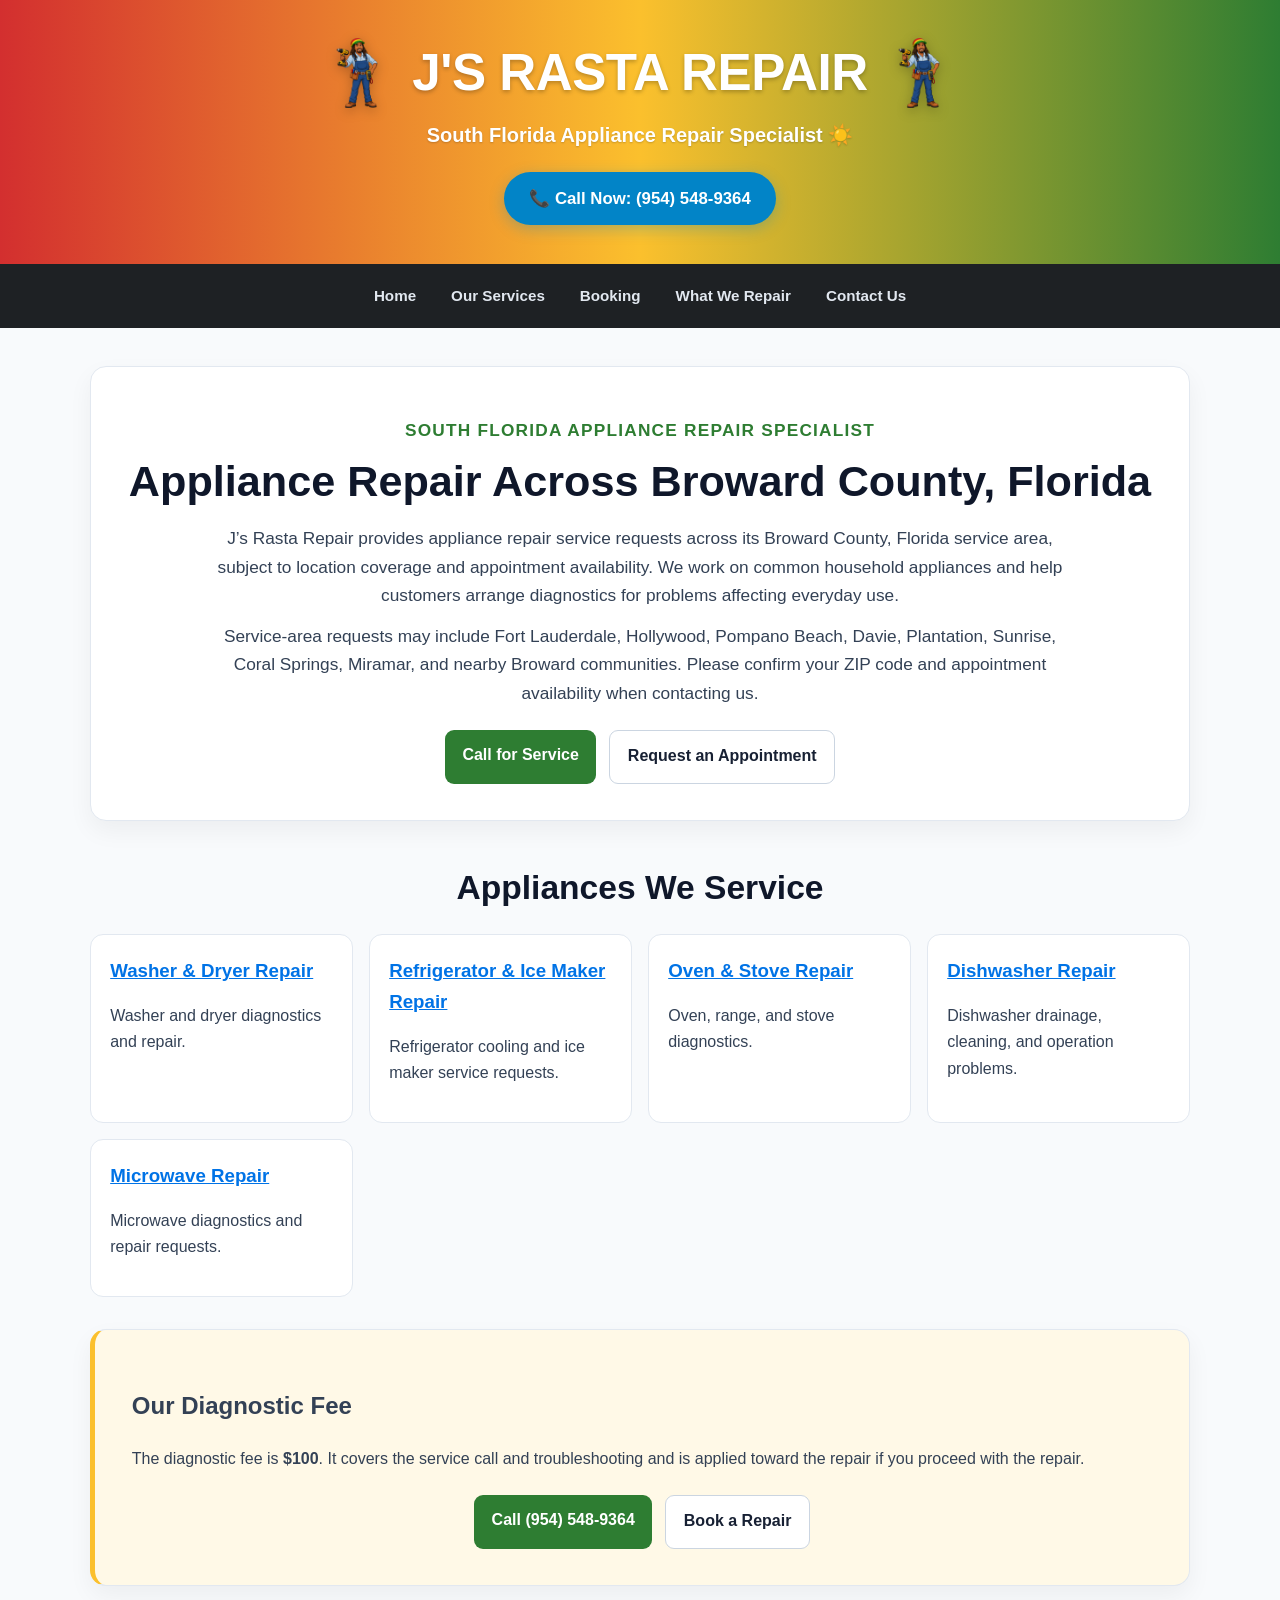
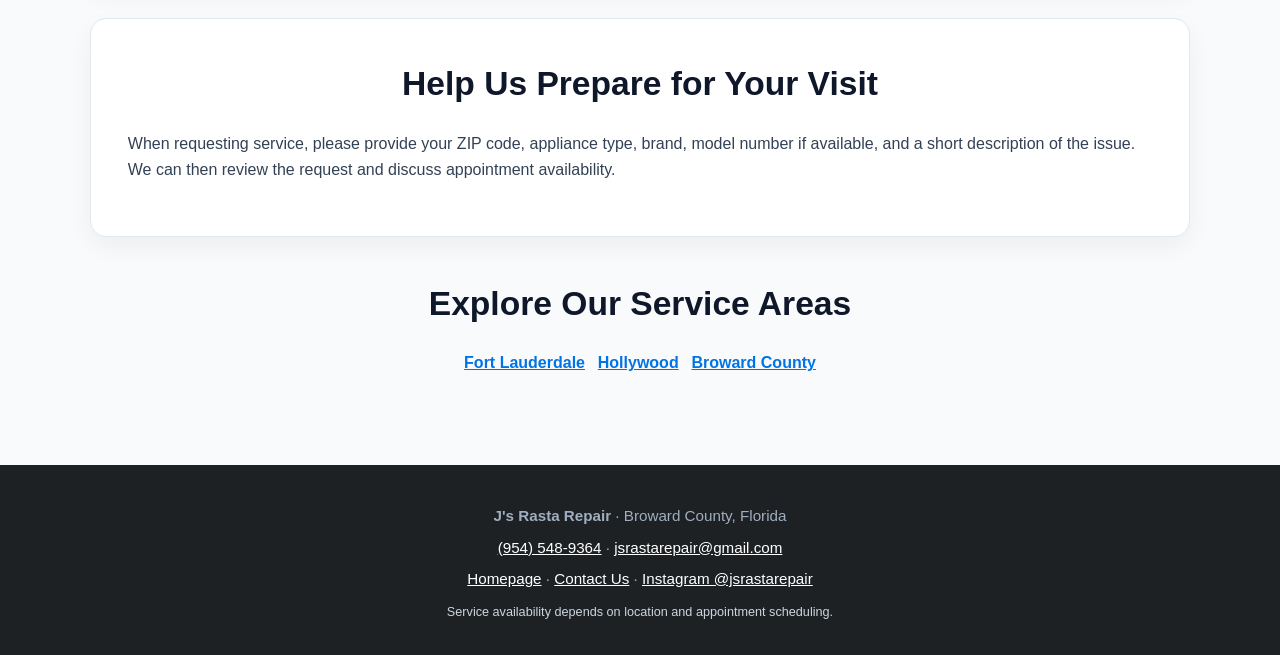
==== appliance-repair-broward-county.html @ 91e45c53 "Add files via upload" ====
<!DOCTYPE html>
<html lang="en"><head>
<meta charset="UTF-8"><meta name="viewport" content="width=device-width, initial-scale=1.0">
<title>Broward County Appliance Repair | J's Rasta Repair</title>
<meta name="description" content="Request appliance repair in Broward County, Florida from J’s Rasta Repair. Washer, dryer, refrigerator, oven, stove, dishwasher and microwave service requests.">
<meta name="google-site-verification" content="Or5_Vx9kwk54B0SasOJ10wuZbywHgE45uYVV_YpuVj0">
<link rel="canonical" href="https://www.jsrastarepair.com/appliance-repair-broward-county.html">
<link rel="stylesheet" href="/landing-pages.css">
<script type="application/ld+json">{
 "@context":"https://schema.org","@type":"LocalBusiness","name":"J's Rasta Repair","url":"https://www.jsrastarepair.com/appliance-repair-broward-county.html","telephone":"+1-954-548-9364","email":"jsrastarepair@gmail.com","image":"https://www.jsrastarepair.com/logopngrasta.png","description":"Appliance repair service requests in Broward County, Florida, subject to service coverage and appointment availability.","areaServed":{"@type":"AdministrativeArea","name":"Broward County, Florida"},"priceRange":"$$"
}</script>
</head><body>
<header class="rasta-repair-header"><div class="header-branding"><img src="/logopngrasta.png" alt="J's Rasta Repair Logo" class="header-logo"><h1>J's Rasta Repair</h1><img src="/logopngrasta.png" alt="J's Rasta Repair Logo" class="header-logo"></div><p>South Florida Appliance Repair Specialist ☀️</p><a href="tel:+19545489364" class="call-btn">📞 Call Now: (954) 548-9364</a></header>
<nav class="rasta-repair-nav" aria-label="Main navigation"><a href="/">Home</a><a href="/#rasta-services">Our Services</a><a href="/#rasta-booking">Booking</a><a href="/#rasta-we-repair">What We Repair</a><a href="/#rasta-contact">Contact Us</a></nav>
<main>
<section class="rasta-repair-section hero-panel"><p class="eyebrow">South Florida Appliance Repair Specialist</p><h2>Appliance Repair Across Broward County, Florida</h2><p>J’s Rasta Repair provides appliance repair service requests across its Broward County, Florida service area, subject to location coverage and appointment availability. We work on common household appliances and help customers arrange diagnostics for problems affecting everyday use.</p><p>Service-area requests may include Fort Lauderdale, Hollywood, Pompano Beach, Davie, Plantation, Sunrise, Coral Springs, Miramar, and nearby Broward communities. Please confirm your ZIP code and appointment availability when contacting us.</p><div class="cta-row"><a class="cta-primary" href="tel:+19545489364">Call for Service</a><a class="cta-secondary" href="/#rasta-booking">Request an Appointment</a></div></section>
<section class="rasta-repair-section"><h2 class="section-title">Appliances We Service</h2><div class="info-grid"><article class="info-card"><h3><a href="/washer-dryer-repair.html">Washer & Dryer Repair</a></h3><p>Washer and dryer diagnostics and repair.</p></article><article class="info-card"><h3><a href="/refrigerator-ice-maker-repair.html">Refrigerator & Ice Maker Repair</a></h3><p>Refrigerator cooling and ice maker service requests.</p></article><article class="info-card"><h3><a href="/oven-stove-repair.html">Oven & Stove Repair</a></h3><p>Oven, range, and stove diagnostics.</p></article><article class="info-card"><h3><a href="/dishwasher-repair.html">Dishwasher Repair</a></h3><p>Dishwasher drainage, cleaning, and operation problems.</p></article><article class="info-card"><h3><a href="/microwave-repair.html">Microwave Repair</a></h3><p>Microwave diagnostics and repair requests.</p></article></div></section>
<section class="rasta-repair-section"><div class="rasta-repair-box fee-box"><h2>Our Diagnostic Fee</h2><p>The diagnostic fee is <strong>$100</strong>. It covers the service call and troubleshooting and is applied toward the repair if you proceed with the repair.</p><div class="cta-row"><a class="cta-primary" href="tel:+19545489364">Call (954) 548-9364</a><a class="cta-secondary" href="/#rasta-booking">Book a Repair</a></div></div></section>
<section class="rasta-repair-section"><div class="rasta-repair-box"><h2 class="section-title" style="margin-top:0">Help Us Prepare for Your Visit</h2><p>When requesting service, please provide your ZIP code, appliance type, brand, model number if available, and a short description of the issue. We can then review the request and discuss appointment availability.</p></div></section>
<section class="rasta-repair-section"><h2 class="section-title">Explore Our Service Areas</h2><div class="page-links"><a href="/appliance-repair-fort-lauderdale.html">Fort Lauderdale</a><a href="/appliance-repair-hollywood.html">Hollywood</a><a href="/appliance-repair-broward-county.html">Broward County</a></div></section>
</main><footer><p><strong>J's Rasta Repair</strong> · Broward County, Florida</p><p><a href="tel:+19545489364">(954) 548-9364</a> · <a href="mailto:jsrastarepair@gmail.com">jsrastarepair@gmail.com</a></p><p><a href="/">Homepage</a> · <a href="/#rasta-contact">Contact Us</a> · <a href="https://instagram.com/jsrastarepair/">Instagram @jsrastarepair</a></p><small>Service availability depends on location and appointment scheduling.</small></footer>
</body></html>
---- landing-pages.css ----
:root{--primary-color:#2e7d32;--secondary-color:#fbc02d;--danger-color:#d32f2f;--dark-bg:#1e2124;--light-bg:#f8fafc;--card-shadow:0 10px 25px rgba(0,0,0,.05);--border-radius:16px;--text-main:#334155}
*{box-sizing:border-box}html{scroll-behavior:smooth;scroll-padding-top:80px}body{margin:0;font-family:'Segoe UI',Roboto,Helvetica,Arial,sans-serif;color:var(--text-main);background-color:var(--light-bg);line-height:1.65;-webkit-font-smoothing:antialiased}
a{color:#0073e6}.rasta-repair-header{background:linear-gradient(90deg,var(--danger-color),var(--secondary-color),var(--primary-color));text-align:center;padding:2.4rem 1rem;color:#fff;box-shadow:0 4px 20px rgba(0,0,0,.1)}.header-branding{display:flex;align-items:center;justify-content:center;gap:18px;flex-wrap:wrap}.header-logo{height:70px;width:70px;object-fit:contain;filter:drop-shadow(0 3px 6px rgba(0,0,0,.25))}.rasta-repair-header h1{margin:0;font-size:clamp(1.7rem,4.7vw,3.2rem);font-weight:900;letter-spacing:-.5px;text-transform:uppercase;text-shadow:0 2px 4px rgba(0,0,0,.25);line-height:1.15}.rasta-repair-header p{font-size:clamp(1rem,2.5vw,1.25rem);font-weight:600;margin:.65rem 0 0;text-shadow:0 1px 2px rgba(0,0,0,.2)}.call-btn{display:inline-flex;align-items:center;gap:8px;margin-top:20px;font-size:1.05rem;font-weight:700;color:#fff;background:#0284c7;padding:13px 25px;border-radius:50px;text-decoration:none;box-shadow:0 4px 15px rgba(2,132,199,.3)}.rasta-repair-nav{background:var(--dark-bg);display:flex;justify-content:center;gap:5px;padding:.65rem;position:sticky;top:0;z-index:999;flex-wrap:wrap}.rasta-repair-nav a{color:#e2e8f0;text-decoration:none;padding:9px 15px;font-weight:600;font-size:.95rem;border-radius:8px}.rasta-repair-nav a:hover{color:var(--secondary-color);background:rgba(255,255,255,.08)}main{max-width:1150px;margin:0 auto;padding:1rem 1.2rem 3.5rem}.rasta-repair-section{margin:1.4rem auto 2rem;max-width:1100px}.hero-panel,.rasta-repair-box{background:#fff;border:1px solid #e2e8f0;border-radius:var(--border-radius);box-shadow:var(--card-shadow);padding:clamp(1.2rem,4vw,2.3rem)}.eyebrow{text-align:center;text-transform:uppercase;letter-spacing:.07em;font-weight:800;color:var(--primary-color);font-size:.82rem;margin:0 0 .6rem}.hero-panel h2{font-size:clamp(1.9rem,4vw,2.7rem);line-height:1.2;color:#0f172a;text-align:center;margin:.25rem 0 1rem;font-weight:850}.hero-panel>p{max-width:850px;margin:.75rem auto;text-align:center;font-size:1.08rem}.cta-row{display:flex;justify-content:center;gap:.8rem;flex-wrap:wrap;margin-top:1.4rem}.cta-row a{display:inline-block;padding:.8rem 1.1rem;border-radius:9px;font-weight:800;text-decoration:none}.cta-primary{background:var(--primary-color);color:#fff}.cta-secondary{background:#fff;color:#172033;border:1px solid #cbd5e1}.section-title{font-size:clamp(1.5rem,3vw,2.1rem);font-weight:800;text-align:center;margin:2.4rem 0 1.2rem;color:#0f172a}.info-grid{display:grid;grid-template-columns:repeat(auto-fit,minmax(min(100%,240px),1fr));gap:1rem}.info-card{padding:1.2rem;border:1px solid #e2e8f0;border-radius:13px;background:#fff}.info-card h3{margin:.1rem 0 .55rem;color:#172033}.fee-box{border-left:5px solid var(--secondary-color);background:#fff9e7}.service-list{columns:2;column-gap:2rem;padding-left:1.4rem}.service-list li{break-inside:avoid;margin:.35rem 0}.page-links{display:flex;gap:.8rem;justify-content:center;flex-wrap:wrap}.page-links a{font-weight:700}footer{background:var(--dark-bg);text-align:center;padding:2rem 1rem;color:#a0aec0;font-size:.95rem;font-weight:500}footer a{color:#fff}footer p{margin:.4rem 0}footer small{color:#cbd5e1}@media(max-width:600px){.header-logo{height:45px;width:45px}.header-branding{gap:9px}.rasta-repair-header{padding:1.8rem .7rem}.rasta-repair-nav a{padding:8px 10px;font-size:.88rem}.service-list{columns:1}main{padding-left:.8rem;padding-right:.8rem}}
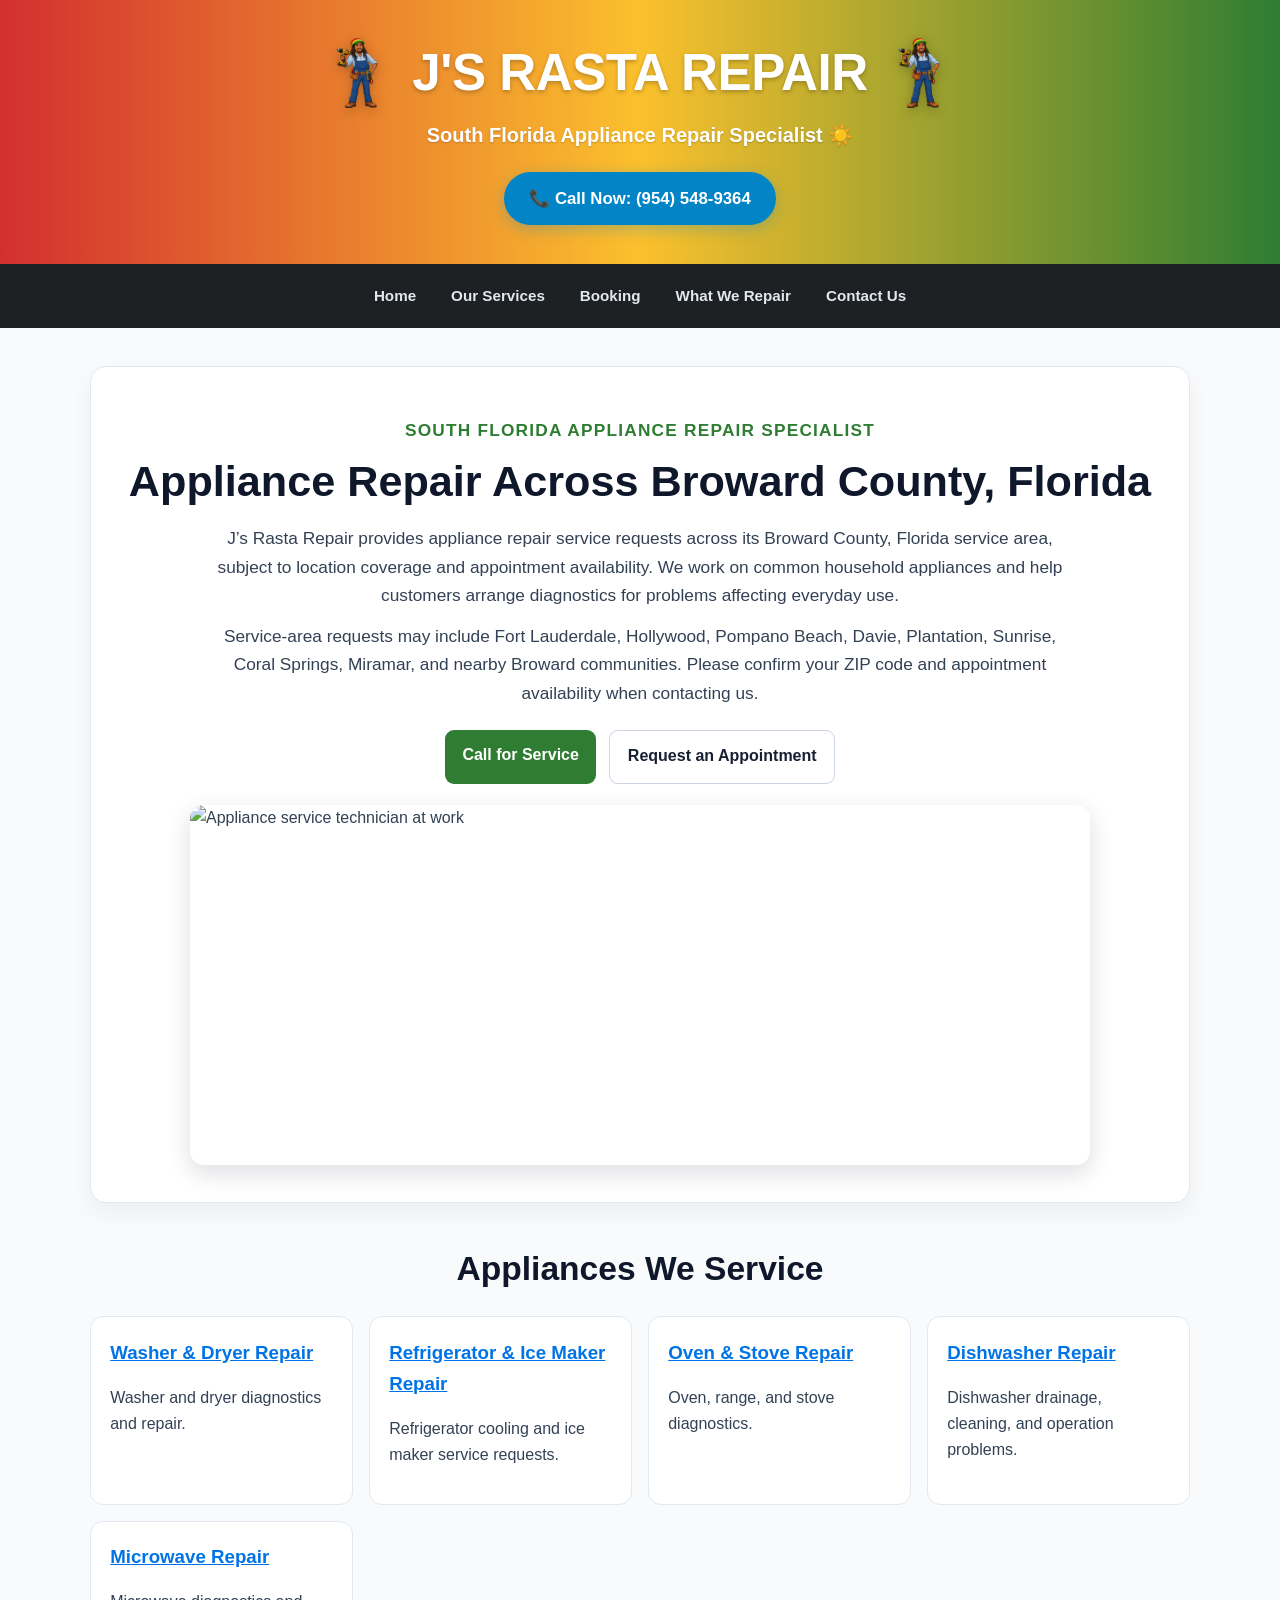
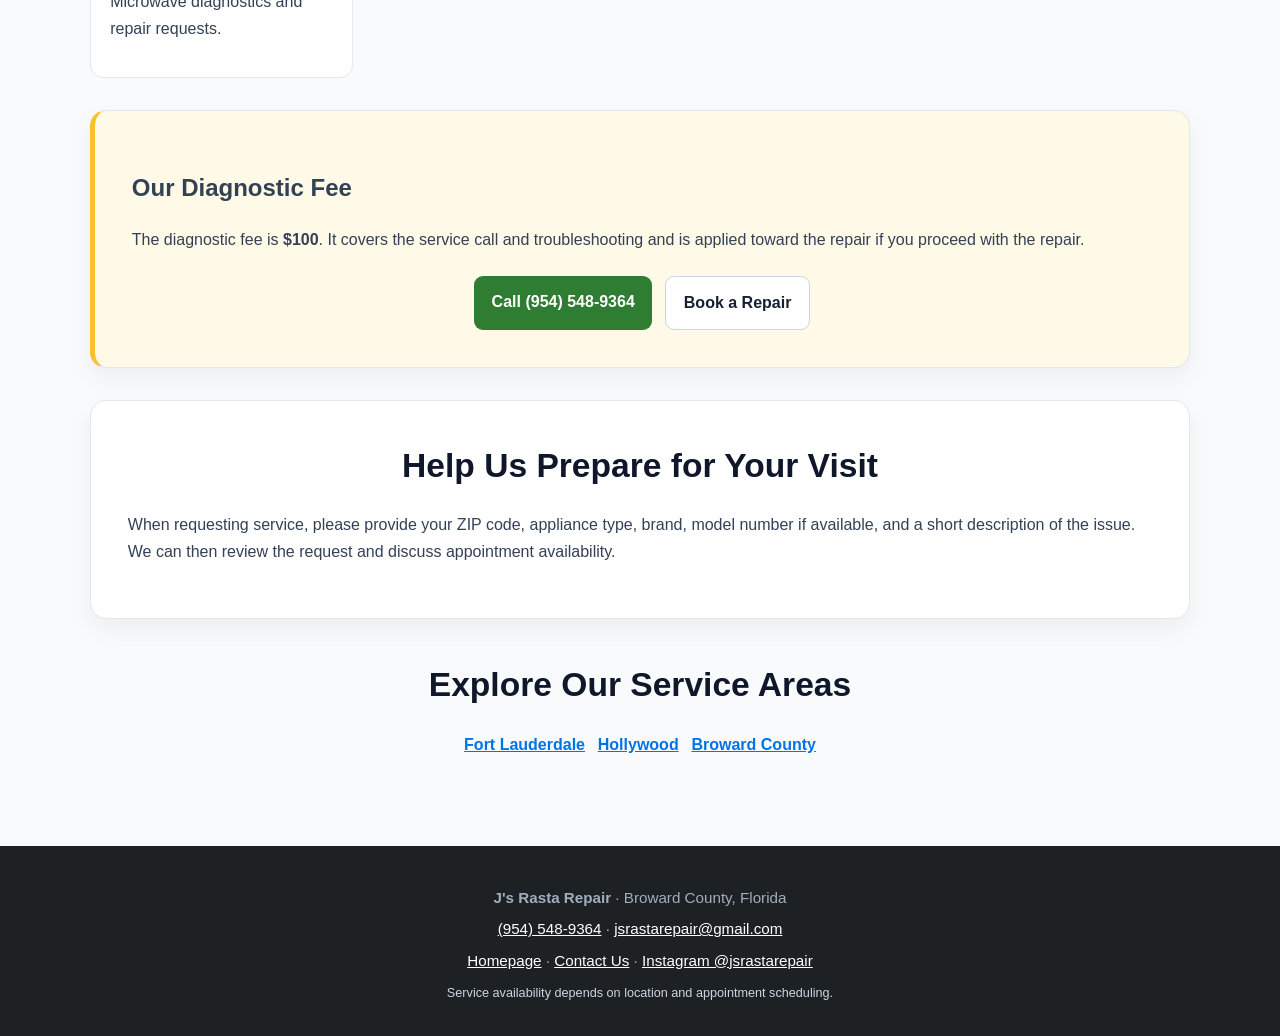
==== commit d00f496a: "Add files via upload" ====
--- a/appliance-repair-broward-county.html
+++ b/appliance-repair-broward-county.html
@@ -13,7 +13,7 @@
 <header class="rasta-repair-header"><div class="header-branding"><img src="/logopngrasta.png" alt="J's Rasta Repair Logo" class="header-logo"><h1>J's Rasta Repair</h1><img src="/logopngrasta.png" alt="J's Rasta Repair Logo" class="header-logo"></div><p>South Florida Appliance Repair Specialist ☀️</p><a href="tel:+19545489364" class="call-btn">📞 Call Now: (954) 548-9364</a></header>
 <nav class="rasta-repair-nav" aria-label="Main navigation"><a href="/">Home</a><a href="/#rasta-services">Our Services</a><a href="/#rasta-booking">Booking</a><a href="/#rasta-we-repair">What We Repair</a><a href="/#rasta-contact">Contact Us</a></nav>
 <main>
-<section class="rasta-repair-section hero-panel"><p class="eyebrow">South Florida Appliance Repair Specialist</p><h2>Appliance Repair Across Broward County, Florida</h2><p>J’s Rasta Repair provides appliance repair service requests across its Broward County, Florida service area, subject to location coverage and appointment availability. We work on common household appliances and help customers arrange diagnostics for problems affecting everyday use.</p><p>Service-area requests may include Fort Lauderdale, Hollywood, Pompano Beach, Davie, Plantation, Sunrise, Coral Springs, Miramar, and nearby Broward communities. Please confirm your ZIP code and appointment availability when contacting us.</p><div class="cta-row"><a class="cta-primary" href="tel:+19545489364">Call for Service</a><a class="cta-secondary" href="/#rasta-booking">Request an Appointment</a></div></section>
+<section class="rasta-repair-section hero-panel"><p class="eyebrow">South Florida Appliance Repair Specialist</p><h2>Appliance Repair Across Broward County, Florida</h2><p>J’s Rasta Repair provides appliance repair service requests across its Broward County, Florida service area, subject to location coverage and appointment availability. We work on common household appliances and help customers arrange diagnostics for problems affecting everyday use.</p><p>Service-area requests may include Fort Lauderdale, Hollywood, Pompano Beach, Davie, Plantation, Sunrise, Coral Springs, Miramar, and nearby Broward communities. Please confirm your ZIP code and appointment availability when contacting us.</p><div class="cta-row"><a class="cta-primary" href="tel:+19545489364">Call for Service</a><a class="cta-secondary" href="/#rasta-booking">Request an Appointment</a></div><figure class="page-stock-visual"><img src="https://images.unsplash.com/photo-1621905251189-08b45d6a269e?auto=format&fit=crop&w=1200&q=85" alt="Appliance service technician at work" loading="lazy" decoding="async"><figcaption>Appliance service technician at work</figcaption></figure></section>
 <section class="rasta-repair-section"><h2 class="section-title">Appliances We Service</h2><div class="info-grid"><article class="info-card"><h3><a href="/washer-dryer-repair.html">Washer & Dryer Repair</a></h3><p>Washer and dryer diagnostics and repair.</p></article><article class="info-card"><h3><a href="/refrigerator-ice-maker-repair.html">Refrigerator & Ice Maker Repair</a></h3><p>Refrigerator cooling and ice maker service requests.</p></article><article class="info-card"><h3><a href="/oven-stove-repair.html">Oven & Stove Repair</a></h3><p>Oven, range, and stove diagnostics.</p></article><article class="info-card"><h3><a href="/dishwasher-repair.html">Dishwasher Repair</a></h3><p>Dishwasher drainage, cleaning, and operation problems.</p></article><article class="info-card"><h3><a href="/microwave-repair.html">Microwave Repair</a></h3><p>Microwave diagnostics and repair requests.</p></article></div></section>
 <section class="rasta-repair-section"><div class="rasta-repair-box fee-box"><h2>Our Diagnostic Fee</h2><p>The diagnostic fee is <strong>$100</strong>. It covers the service call and troubleshooting and is applied toward the repair if you proceed with the repair.</p><div class="cta-row"><a class="cta-primary" href="tel:+19545489364">Call (954) 548-9364</a><a class="cta-secondary" href="/#rasta-booking">Book a Repair</a></div></div></section>
 <section class="rasta-repair-section"><div class="rasta-repair-box"><h2 class="section-title" style="margin-top:0">Help Us Prepare for Your Visit</h2><p>When requesting service, please provide your ZIP code, appliance type, brand, model number if available, and a short description of the issue. We can then review the request and discuss appointment availability.</p></div></section>
--- a/landing-pages.css
+++ b/landing-pages.css
@@ -2,3 +2,8 @@
 :root{--primary-color:#2e7d32;--secondary-color:#fbc02d;--danger-color:#d32f2f;--dark-bg:#1e2124;--light-bg:#f8fafc;--card-shadow:0 10px 25px rgba(0,0,0,.05);--border-radius:16px;--text-main:#334155}
 *{box-sizing:border-box}html{scroll-behavior:smooth;scroll-padding-top:80px}body{margin:0;font-family:'Segoe UI',Roboto,Helvetica,Arial,sans-serif;color:var(--text-main);background-color:var(--light-bg);line-height:1.65;-webkit-font-smoothing:antialiased}
 a{color:#0073e6}.rasta-repair-header{background:linear-gradient(90deg,var(--danger-color),var(--secondary-color),var(--primary-color));text-align:center;padding:2.4rem 1rem;color:#fff;box-shadow:0 4px 20px rgba(0,0,0,.1)}.header-branding{display:flex;align-items:center;justify-content:center;gap:18px;flex-wrap:wrap}.header-logo{height:70px;width:70px;object-fit:contain;filter:drop-shadow(0 3px 6px rgba(0,0,0,.25))}.rasta-repair-header h1{margin:0;font-size:clamp(1.7rem,4.7vw,3.2rem);font-weight:900;letter-spacing:-.5px;text-transform:uppercase;text-shadow:0 2px 4px rgba(0,0,0,.25);line-height:1.15}.rasta-repair-header p{font-size:clamp(1rem,2.5vw,1.25rem);font-weight:600;margin:.65rem 0 0;text-shadow:0 1px 2px rgba(0,0,0,.2)}.call-btn{display:inline-flex;align-items:center;gap:8px;margin-top:20px;font-size:1.05rem;font-weight:700;color:#fff;background:#0284c7;padding:13px 25px;border-radius:50px;text-decoration:none;box-shadow:0 4px 15px rgba(2,132,199,.3)}.rasta-repair-nav{background:var(--dark-bg);display:flex;justify-content:center;gap:5px;padding:.65rem;position:sticky;top:0;z-index:999;flex-wrap:wrap}.rasta-repair-nav a{color:#e2e8f0;text-decoration:none;padding:9px 15px;font-weight:600;font-size:.95rem;border-radius:8px}.rasta-repair-nav a:hover{color:var(--secondary-color);background:rgba(255,255,255,.08)}main{max-width:1150px;margin:0 auto;padding:1rem 1.2rem 3.5rem}.rasta-repair-section{margin:1.4rem auto 2rem;max-width:1100px}.hero-panel,.rasta-repair-box{background:#fff;border:1px solid #e2e8f0;border-radius:var(--border-radius);box-shadow:var(--card-shadow);padding:clamp(1.2rem,4vw,2.3rem)}.eyebrow{text-align:center;text-transform:uppercase;letter-spacing:.07em;font-weight:800;color:var(--primary-color);font-size:.82rem;margin:0 0 .6rem}.hero-panel h2{font-size:clamp(1.9rem,4vw,2.7rem);line-height:1.2;color:#0f172a;text-align:center;margin:.25rem 0 1rem;font-weight:850}.hero-panel>p{max-width:850px;margin:.75rem auto;text-align:center;font-size:1.08rem}.cta-row{display:flex;justify-content:center;gap:.8rem;flex-wrap:wrap;margin-top:1.4rem}.cta-row a{display:inline-block;padding:.8rem 1.1rem;border-radius:9px;font-weight:800;text-decoration:none}.cta-primary{background:var(--primary-color);color:#fff}.cta-secondary{background:#fff;color:#172033;border:1px solid #cbd5e1}.section-title{font-size:clamp(1.5rem,3vw,2.1rem);font-weight:800;text-align:center;margin:2.4rem 0 1.2rem;color:#0f172a}.info-grid{display:grid;grid-template-columns:repeat(auto-fit,minmax(min(100%,240px),1fr));gap:1rem}.info-card{padding:1.2rem;border:1px solid #e2e8f0;border-radius:13px;background:#fff}.info-card h3{margin:.1rem 0 .55rem;color:#172033}.fee-box{border-left:5px solid var(--secondary-color);background:#fff9e7}.service-list{columns:2;column-gap:2rem;padding-left:1.4rem}.service-list li{break-inside:avoid;margin:.35rem 0}.page-links{display:flex;gap:.8rem;justify-content:center;flex-wrap:wrap}.page-links a{font-weight:700}footer{background:var(--dark-bg);text-align:center;padding:2rem 1rem;color:#a0aec0;font-size:.95rem;font-weight:500}footer a{color:#fff}footer p{margin:.4rem 0}footer small{color:#cbd5e1}@media(max-width:600px){.header-logo{height:45px;width:45px}.header-branding{gap:9px}.rasta-repair-header{padding:1.8rem .7rem}.rasta-repair-nav a{padding:8px 10px;font-size:.88rem}.service-list{columns:1}main{padding-left:.8rem;padding-right:.8rem}}
+
+/* Stock appliance photos are used on sitemap-listed service and location pages only. */
+.page-stock-visual{max-width:900px;margin:1.35rem auto 0;overflow:hidden;border-radius:14px;box-shadow:0 8px 24px rgba(15,23,42,.14)}
+.page-stock-visual img{display:block;width:100%;height:clamp(210px,32vw,360px);object-fit:cover}
+.page-stock-visual figcaption{position:absolute;left:-9999px}
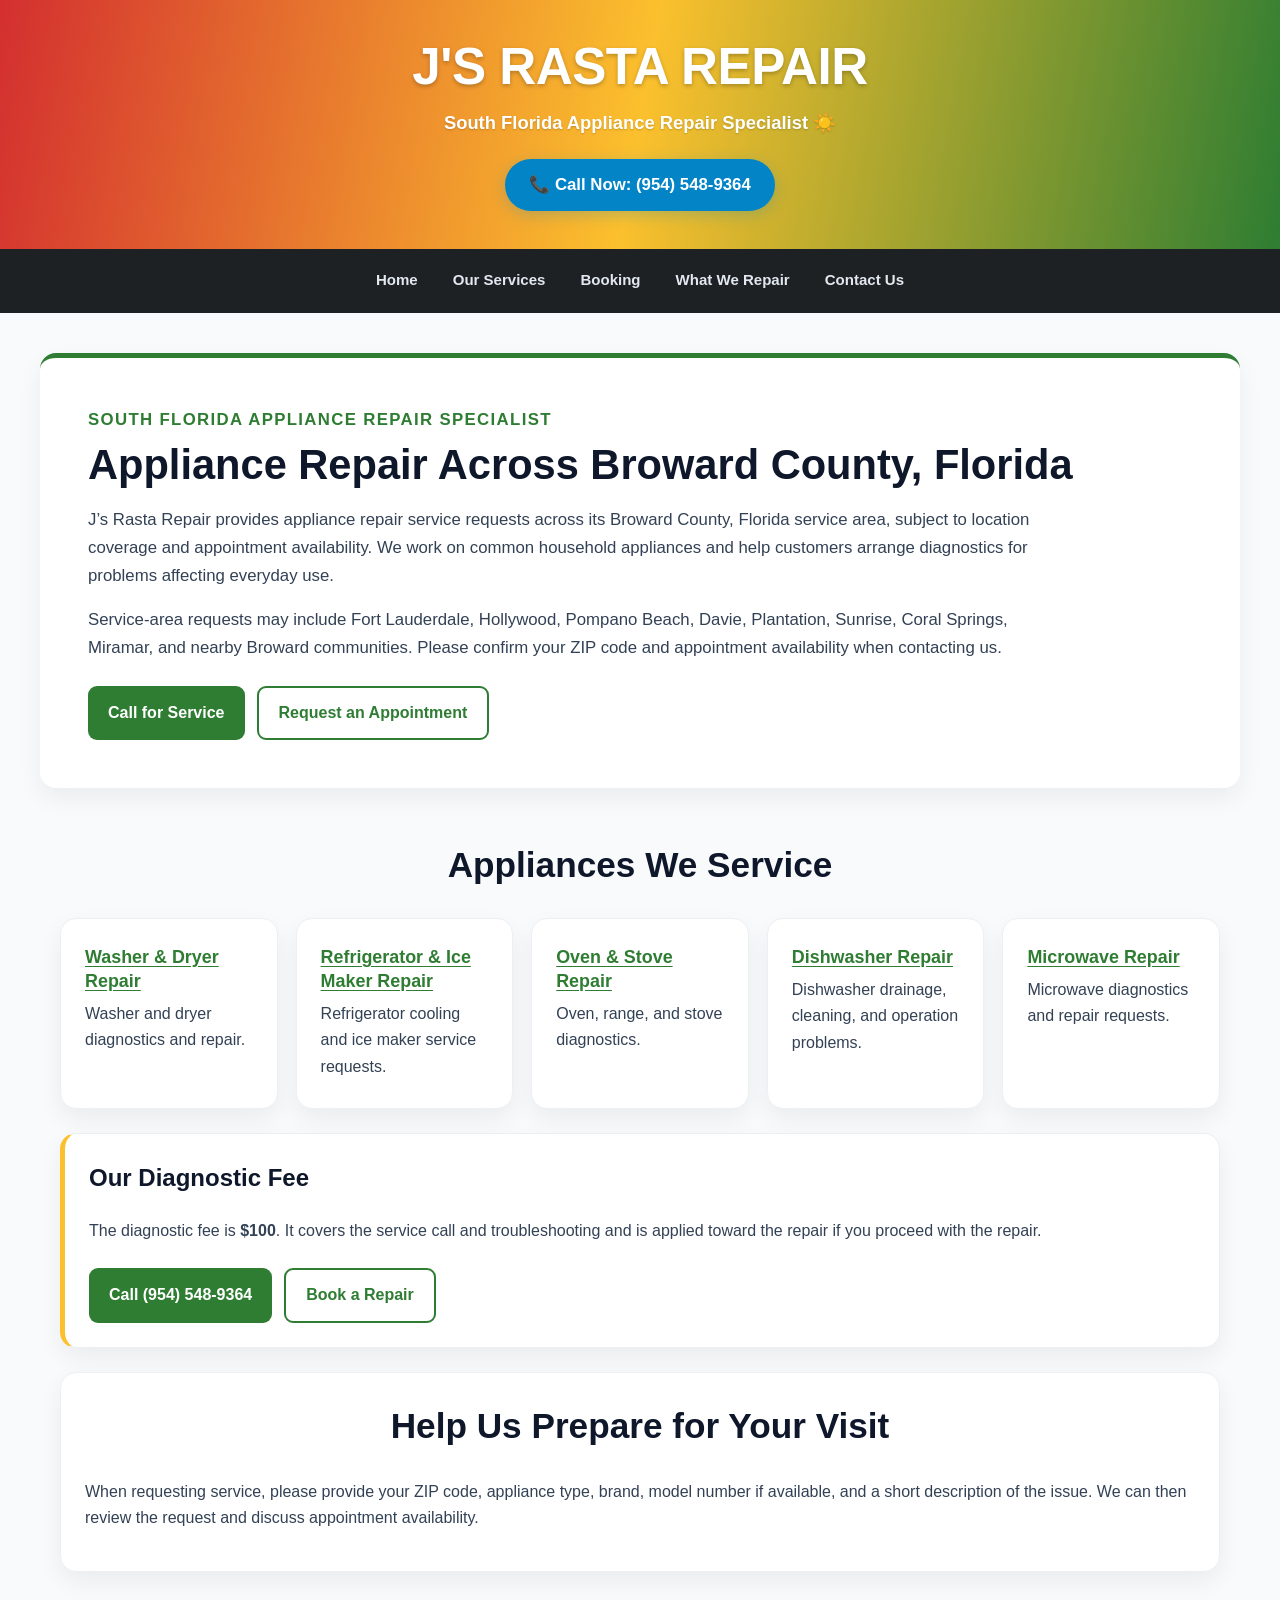
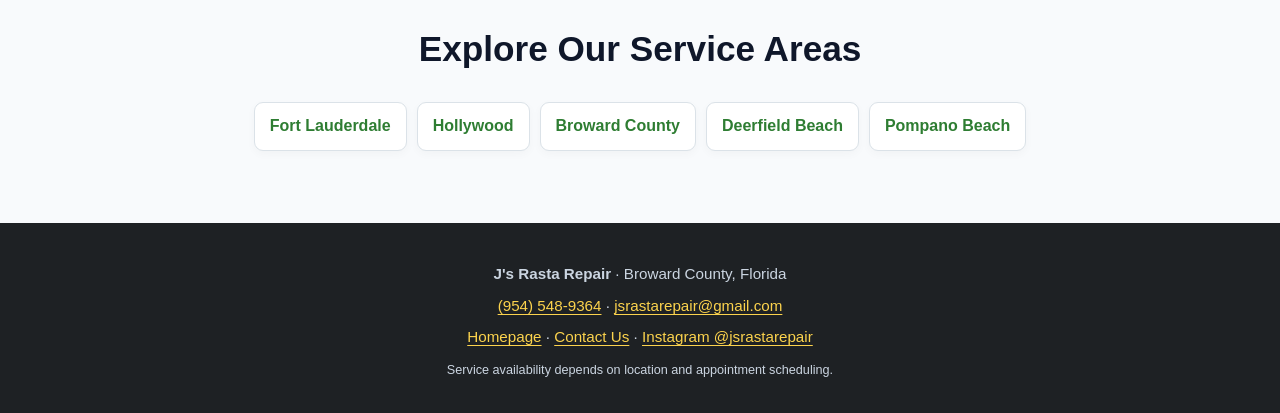
==== commit 53012bc9: "Add files via upload" ====
--- a/appliance-repair-broward-county.html
+++ b/appliance-repair-broward-county.html
@@ -10,13 +10,13 @@
  "@context":"https://schema.org","@type":"LocalBusiness","name":"J's Rasta Repair","url":"https://www.jsrastarepair.com/appliance-repair-broward-county.html","telephone":"+1-954-548-9364","email":"jsrastarepair@gmail.com","image":"https://www.jsrastarepair.com/logopngrasta.png","description":"Appliance repair service requests in Broward County, Florida, subject to service coverage and appointment availability.","areaServed":{"@type":"AdministrativeArea","name":"Broward County, Florida"},"priceRange":"$$"
 }</script>
 </head><body>
-<header class="rasta-repair-header"><div class="header-branding"><img src="/logopngrasta.png" alt="J's Rasta Repair Logo" class="header-logo"><h1>J's Rasta Repair</h1><img src="/logopngrasta.png" alt="J's Rasta Repair Logo" class="header-logo"></div><p>South Florida Appliance Repair Specialist ☀️</p><a href="tel:+19545489364" class="call-btn">📞 Call Now: (954) 548-9364</a></header>
+<header class="rasta-repair-header"><div class="header-branding"><h1>J&#39;s Rasta Repair</h1></div><p>South Florida Appliance Repair Specialist ☀️</p><a href="tel:+19545489364" class="call-btn">📞 Call Now: (954) 548-9364</a></header>
 <nav class="rasta-repair-nav" aria-label="Main navigation"><a href="/">Home</a><a href="/#rasta-services">Our Services</a><a href="/#rasta-booking">Booking</a><a href="/#rasta-we-repair">What We Repair</a><a href="/#rasta-contact">Contact Us</a></nav>
 <main>
-<section class="rasta-repair-section hero-panel"><p class="eyebrow">South Florida Appliance Repair Specialist</p><h2>Appliance Repair Across Broward County, Florida</h2><p>J’s Rasta Repair provides appliance repair service requests across its Broward County, Florida service area, subject to location coverage and appointment availability. We work on common household appliances and help customers arrange diagnostics for problems affecting everyday use.</p><p>Service-area requests may include Fort Lauderdale, Hollywood, Pompano Beach, Davie, Plantation, Sunrise, Coral Springs, Miramar, and nearby Broward communities. Please confirm your ZIP code and appointment availability when contacting us.</p><div class="cta-row"><a class="cta-primary" href="tel:+19545489364">Call for Service</a><a class="cta-secondary" href="/#rasta-booking">Request an Appointment</a></div><figure class="page-stock-visual"><img src="https://images.unsplash.com/photo-1621905251189-08b45d6a269e?auto=format&fit=crop&w=1200&q=85" alt="Appliance service technician at work" loading="lazy" decoding="async"><figcaption>Appliance service technician at work</figcaption></figure></section>
+<section class="rasta-repair-section hero-panel"><p class="eyebrow">South Florida Appliance Repair Specialist</p><h2>Appliance Repair Across Broward County, Florida</h2><p>J’s Rasta Repair provides appliance repair service requests across its Broward County, Florida service area, subject to location coverage and appointment availability. We work on common household appliances and help customers arrange diagnostics for problems affecting everyday use.</p><p>Service-area requests may include Fort Lauderdale, Hollywood, Pompano Beach, Davie, Plantation, Sunrise, Coral Springs, Miramar, and nearby Broward communities. Please confirm your ZIP code and appointment availability when contacting us.</p><div class="cta-row"><a class="cta-primary" href="tel:+19545489364">Call for Service</a><a class="cta-secondary" href="/#rasta-booking">Request an Appointment</a></div></section>
 <section class="rasta-repair-section"><h2 class="section-title">Appliances We Service</h2><div class="info-grid"><article class="info-card"><h3><a href="/washer-dryer-repair.html">Washer & Dryer Repair</a></h3><p>Washer and dryer diagnostics and repair.</p></article><article class="info-card"><h3><a href="/refrigerator-ice-maker-repair.html">Refrigerator & Ice Maker Repair</a></h3><p>Refrigerator cooling and ice maker service requests.</p></article><article class="info-card"><h3><a href="/oven-stove-repair.html">Oven & Stove Repair</a></h3><p>Oven, range, and stove diagnostics.</p></article><article class="info-card"><h3><a href="/dishwasher-repair.html">Dishwasher Repair</a></h3><p>Dishwasher drainage, cleaning, and operation problems.</p></article><article class="info-card"><h3><a href="/microwave-repair.html">Microwave Repair</a></h3><p>Microwave diagnostics and repair requests.</p></article></div></section>
 <section class="rasta-repair-section"><div class="rasta-repair-box fee-box"><h2>Our Diagnostic Fee</h2><p>The diagnostic fee is <strong>$100</strong>. It covers the service call and troubleshooting and is applied toward the repair if you proceed with the repair.</p><div class="cta-row"><a class="cta-primary" href="tel:+19545489364">Call (954) 548-9364</a><a class="cta-secondary" href="/#rasta-booking">Book a Repair</a></div></div></section>
 <section class="rasta-repair-section"><div class="rasta-repair-box"><h2 class="section-title" style="margin-top:0">Help Us Prepare for Your Visit</h2><p>When requesting service, please provide your ZIP code, appliance type, brand, model number if available, and a short description of the issue. We can then review the request and discuss appointment availability.</p></div></section>
-<section class="rasta-repair-section"><h2 class="section-title">Explore Our Service Areas</h2><div class="page-links"><a href="/appliance-repair-fort-lauderdale.html">Fort Lauderdale</a><a href="/appliance-repair-hollywood.html">Hollywood</a><a href="/appliance-repair-broward-county.html">Broward County</a></div></section>
+<section class="rasta-repair-section"><h2 class="section-title">Explore Our Service Areas</h2><div class="page-links"><a href="/appliance-repair-fort-lauderdale.html">Fort Lauderdale</a><a href="/appliance-repair-hollywood.html">Hollywood</a><a href="/appliance-repair-broward-county.html">Broward County</a><a href="/appliance-repair-deerfield-beach.html">Deerfield Beach</a><a href="/appliance-repair-pompano-beach.html">Pompano Beach</a></section>
 </main><footer><p><strong>J's Rasta Repair</strong> · Broward County, Florida</p><p><a href="tel:+19545489364">(954) 548-9364</a> · <a href="mailto:jsrastarepair@gmail.com">jsrastarepair@gmail.com</a></p><p><a href="/">Homepage</a> · <a href="/#rasta-contact">Contact Us</a> · <a href="https://instagram.com/jsrastarepair/">Instagram @jsrastarepair</a></p><small>Service availability depends on location and appointment scheduling.</small></footer>
 </body></html>
--- a/landing-pages.css
+++ b/landing-pages.css
@@ -1,9 +1,27 @@
-
-:root{--primary-color:#2e7d32;--secondary-color:#fbc02d;--danger-color:#d32f2f;--dark-bg:#1e2124;--light-bg:#f8fafc;--card-shadow:0 10px 25px rgba(0,0,0,.05);--border-radius:16px;--text-main:#334155}
-*{box-sizing:border-box}html{scroll-behavior:smooth;scroll-padding-top:80px}body{margin:0;font-family:'Segoe UI',Roboto,Helvetica,Arial,sans-serif;color:var(--text-main);background-color:var(--light-bg);line-height:1.65;-webkit-font-smoothing:antialiased}
-a{color:#0073e6}.rasta-repair-header{background:linear-gradient(90deg,var(--danger-color),var(--secondary-color),var(--primary-color));text-align:center;padding:2.4rem 1rem;color:#fff;box-shadow:0 4px 20px rgba(0,0,0,.1)}.header-branding{display:flex;align-items:center;justify-content:center;gap:18px;flex-wrap:wrap}.header-logo{height:70px;width:70px;object-fit:contain;filter:drop-shadow(0 3px 6px rgba(0,0,0,.25))}.rasta-repair-header h1{margin:0;font-size:clamp(1.7rem,4.7vw,3.2rem);font-weight:900;letter-spacing:-.5px;text-transform:uppercase;text-shadow:0 2px 4px rgba(0,0,0,.25);line-height:1.15}.rasta-repair-header p{font-size:clamp(1rem,2.5vw,1.25rem);font-weight:600;margin:.65rem 0 0;text-shadow:0 1px 2px rgba(0,0,0,.2)}.call-btn{display:inline-flex;align-items:center;gap:8px;margin-top:20px;font-size:1.05rem;font-weight:700;color:#fff;background:#0284c7;padding:13px 25px;border-radius:50px;text-decoration:none;box-shadow:0 4px 15px rgba(2,132,199,.3)}.rasta-repair-nav{background:var(--dark-bg);display:flex;justify-content:center;gap:5px;padding:.65rem;position:sticky;top:0;z-index:999;flex-wrap:wrap}.rasta-repair-nav a{color:#e2e8f0;text-decoration:none;padding:9px 15px;font-weight:600;font-size:.95rem;border-radius:8px}.rasta-repair-nav a:hover{color:var(--secondary-color);background:rgba(255,255,255,.08)}main{max-width:1150px;margin:0 auto;padding:1rem 1.2rem 3.5rem}.rasta-repair-section{margin:1.4rem auto 2rem;max-width:1100px}.hero-panel,.rasta-repair-box{background:#fff;border:1px solid #e2e8f0;border-radius:var(--border-radius);box-shadow:var(--card-shadow);padding:clamp(1.2rem,4vw,2.3rem)}.eyebrow{text-align:center;text-transform:uppercase;letter-spacing:.07em;font-weight:800;color:var(--primary-color);font-size:.82rem;margin:0 0 .6rem}.hero-panel h2{font-size:clamp(1.9rem,4vw,2.7rem);line-height:1.2;color:#0f172a;text-align:center;margin:.25rem 0 1rem;font-weight:850}.hero-panel>p{max-width:850px;margin:.75rem auto;text-align:center;font-size:1.08rem}.cta-row{display:flex;justify-content:center;gap:.8rem;flex-wrap:wrap;margin-top:1.4rem}.cta-row a{display:inline-block;padding:.8rem 1.1rem;border-radius:9px;font-weight:800;text-decoration:none}.cta-primary{background:var(--primary-color);color:#fff}.cta-secondary{background:#fff;color:#172033;border:1px solid #cbd5e1}.section-title{font-size:clamp(1.5rem,3vw,2.1rem);font-weight:800;text-align:center;margin:2.4rem 0 1.2rem;color:#0f172a}.info-grid{display:grid;grid-template-columns:repeat(auto-fit,minmax(min(100%,240px),1fr));gap:1rem}.info-card{padding:1.2rem;border:1px solid #e2e8f0;border-radius:13px;background:#fff}.info-card h3{margin:.1rem 0 .55rem;color:#172033}.fee-box{border-left:5px solid var(--secondary-color);background:#fff9e7}.service-list{columns:2;column-gap:2rem;padding-left:1.4rem}.service-list li{break-inside:avoid;margin:.35rem 0}.page-links{display:flex;gap:.8rem;justify-content:center;flex-wrap:wrap}.page-links a{font-weight:700}footer{background:var(--dark-bg);text-align:center;padding:2rem 1rem;color:#a0aec0;font-size:.95rem;font-weight:500}footer a{color:#fff}footer p{margin:.4rem 0}footer small{color:#cbd5e1}@media(max-width:600px){.header-logo{height:45px;width:45px}.header-branding{gap:9px}.rasta-repair-header{padding:1.8rem .7rem}.rasta-repair-nav a{padding:8px 10px;font-size:.88rem}.service-list{columns:1}main{padding-left:.8rem;padding-right:.8rem}}
-
-/* Stock appliance photos are used on sitemap-listed service and location pages only. */
-.page-stock-visual{max-width:900px;margin:1.35rem auto 0;overflow:hidden;border-radius:14px;box-shadow:0 8px 24px rgba(15,23,42,.14)}
-.page-stock-visual img{display:block;width:100%;height:clamp(210px,32vw,360px);object-fit:cover}
-.page-stock-visual figcaption{position:absolute;left:-9999px}
+/* Shared styling for J's Rasta Repair local service-area pages. */
+:root{--primary-color:#2e7d32;--secondary-color:#fbc02d;--danger-color:#d32f2f;--dark-bg:#1e2124;--light-bg:#f8fafc;--text-main:#334155;--card-shadow:0 10px 25px rgba(0,0,0,.06);--border-radius:16px}
+*{box-sizing:border-box}html{scroll-behavior:smooth}
+body{margin:0;font-family:'Segoe UI',Roboto,Helvetica,Arial,sans-serif;color:var(--text-main);background:var(--light-bg);line-height:1.65;-webkit-font-smoothing:antialiased}
+a{color:var(--primary-color);text-underline-offset:3px}a:hover{color:#1b5e20}
+.rasta-repair-header{background:linear-gradient(100deg,var(--danger-color),var(--secondary-color),var(--primary-color));text-align:center;padding:2.4rem 1rem;color:#fff;box-shadow:0 4px 20px rgba(0,0,0,.1)}
+.header-branding{display:flex;align-items:center;justify-content:center;gap:16px}
+.rasta-repair-header h1{margin:0;font-size:clamp(2rem,5vw,3.2rem);line-height:1.15;font-weight:900;letter-spacing:-.5px;text-transform:uppercase;text-shadow:0 2px 4px rgba(0,0,0,.25)}
+.rasta-repair-header p{font-size:1.15rem;font-weight:650;margin:.7rem 0 0;text-shadow:0 1px 2px rgba(0,0,0,.2)}
+.call-btn{display:inline-flex;align-items:center;justify-content:center;margin-top:20px;font-size:1.05rem;font-weight:750;color:#fff;background:#0284c7;padding:12px 24px;border-radius:50px;text-decoration:none;box-shadow:0 4px 15px rgba(2,132,199,.25)}
+.call-btn:hover{background:#0369a1;color:#fff}
+.rasta-repair-nav{background:var(--dark-bg);display:flex;justify-content:center;gap:5px;padding:.65rem;flex-wrap:wrap;position:sticky;top:0;z-index:999}
+.rasta-repair-nav a{color:#e2e8f0;text-decoration:none;padding:9px 15px;font-weight:650;font-size:.94rem;border-radius:8px;white-space:nowrap}
+.rasta-repair-nav a:hover{color:var(--secondary-color);background:rgba(255,255,255,.08)}
+main{padding:1rem 0 3rem}.rasta-repair-section{padding:0 20px;max-width:1200px;margin:1.5rem auto}
+.hero-panel{background:#fff;border-radius:var(--border-radius);padding:clamp(1.5rem,4vw,3rem);box-shadow:var(--card-shadow);border-top:5px solid var(--primary-color);margin-top:1.5rem}
+.eyebrow{text-transform:uppercase;letter-spacing:.08em;font-size:.82rem;font-weight:800;color:var(--primary-color);margin:0 0 .4rem}
+.hero-panel h2{font-size:clamp(1.8rem,4vw,2.6rem);line-height:1.2;color:#0f172a;margin:.25rem 0 1rem}.hero-panel p{font-size:1.05rem;max-width:950px}
+.cta-row{display:flex;gap:12px;flex-wrap:wrap;margin-top:1.5rem}.cta-primary,.cta-secondary{display:inline-flex;align-items:center;justify-content:center;padding:12px 20px;border-radius:9px;text-decoration:none;font-weight:750}
+.cta-primary{background:var(--primary-color);color:#fff}.cta-primary:hover{background:#1b5e20;color:#fff}.cta-secondary{background:#fff;border:2px solid var(--primary-color);color:var(--primary-color)}.cta-secondary:hover{background:#f0fdf4}
+.section-title{font-size:clamp(1.7rem,3.5vw,2.2rem);font-weight:850;text-align:center;margin:3rem 0 1.5rem;color:#0f172a}
+.info-grid{display:grid;grid-template-columns:repeat(auto-fit,minmax(min(100%,210px),1fr));gap:18px}
+.info-card,.rasta-repair-box{background:#fff;border-radius:var(--border-radius);padding:1.5rem;box-shadow:var(--card-shadow);border:1px solid #edf0f3}
+.info-card h3{margin:.1rem 0 .5rem;font-size:1.12rem;line-height:1.35}.info-card p{margin:.25rem 0}.fee-box{border-left:5px solid var(--secondary-color)}.fee-box h2,.rasta-repair-box h2{margin-top:0;color:#0f172a}
+.page-links{display:flex;flex-wrap:wrap;justify-content:center;gap:10px}.page-links a{background:#fff;padding:10px 15px;border:1px solid #dbe2e8;border-radius:9px;text-decoration:none;font-weight:700;box-shadow:0 3px 10px rgba(0,0,0,.03)}.page-links a:hover{border-color:var(--primary-color);background:#f0fdf4}
+footer{background:var(--dark-bg);text-align:center;padding:2rem 1rem;color:#cbd5e1;font-size:.95rem}footer a{color:#fcd34d}footer p{margin:.4rem 0}
+@media(max-width:600px){.rasta-repair-header{padding:2rem .8rem}.rasta-repair-header p{font-size:1rem}.rasta-repair-nav{position:static}.rasta-repair-nav a{padding:8px 10px;font-size:.9rem}.rasta-repair-section{padding:0 14px}.hero-panel{padding:1.35rem}.cta-row{flex-direction:column}.cta-row a{width:100%}.info-card,.rasta-repair-box{padding:1.2rem}}
